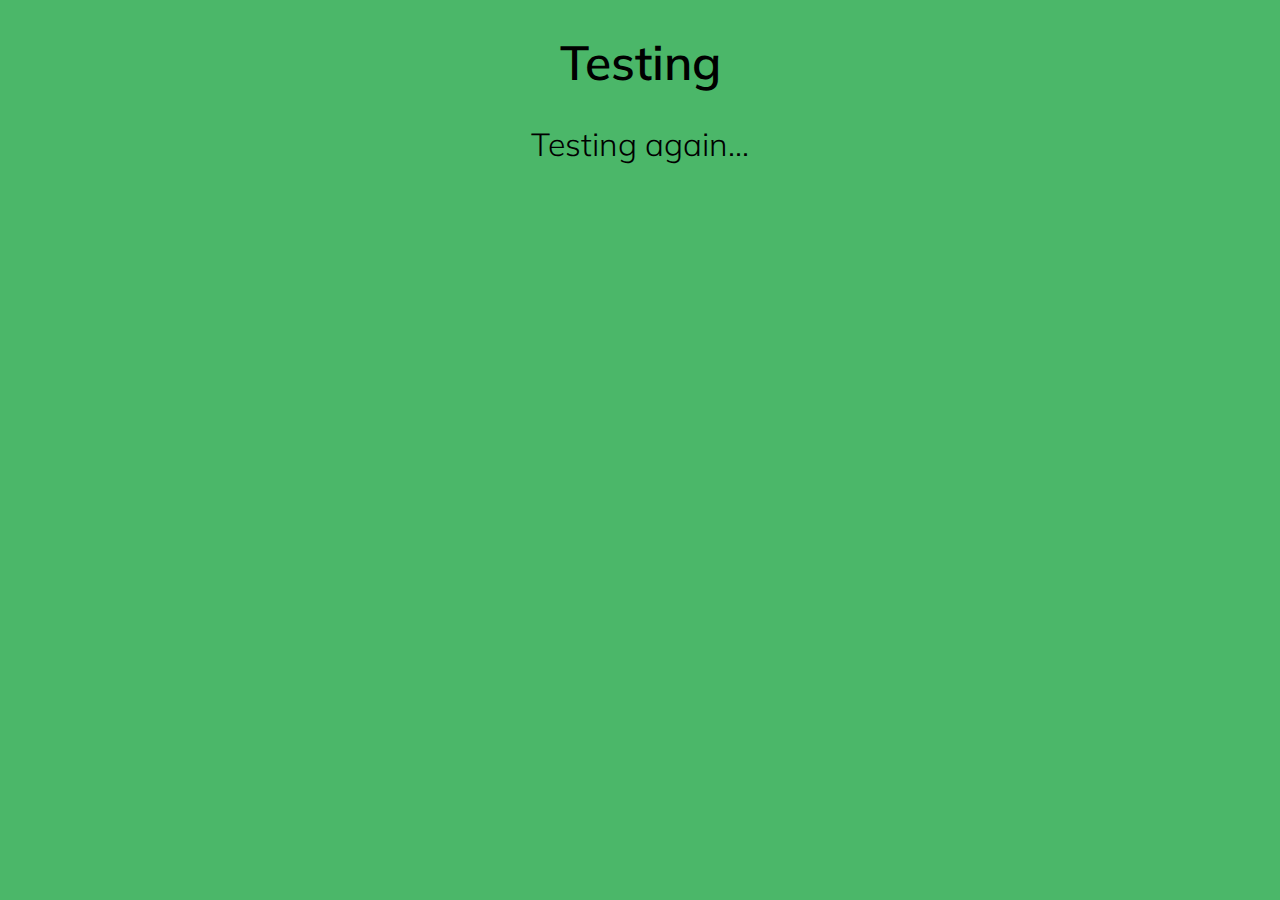
==== index.html @ c8957026 "first commit" ====
<!DOCTYPE html>
<html lang="en">
<head>
    <meta charset="UTF-8">
    <meta http-equiv="X-UA-Compatible" content="IE=edge">
    <meta name="viewport" content="width=device-width, initial-scale=1.0">
    <link rel="preconnect" href="https://fonts.googleapis.com">
    <link rel="preconnect" href="https://fonts.gstatic.com" crossorigin>
    <link href="https://fonts.googleapis.com/css2?family=Mulish:wght@300;400;600;700&display=swap" rel="stylesheet">
    <link rel="stylesheet" type="text/css" href="style.css" />
    <title>Document</title>
</head>
<body>
    <h1>Testing</h1>
    <h2>Testing again...</h2>
</body>
</html>
---- style.css ----
body {
  font-family: "Mulish", arial, serif;
  --color-bg: #4bb769;
  background-color: var(--color-bg);
}

h1 {
  font-size: 3rem;
  font-weight: 600;
  display: flex;
  justify-content: center;
  align-items: center;
}

h2 {
  font-size: 2rem;
  font-weight: 300;
  display: flex;
  justify-content: center;
  align-items: center;
}/*# sourceMappingURL=style.css.map */
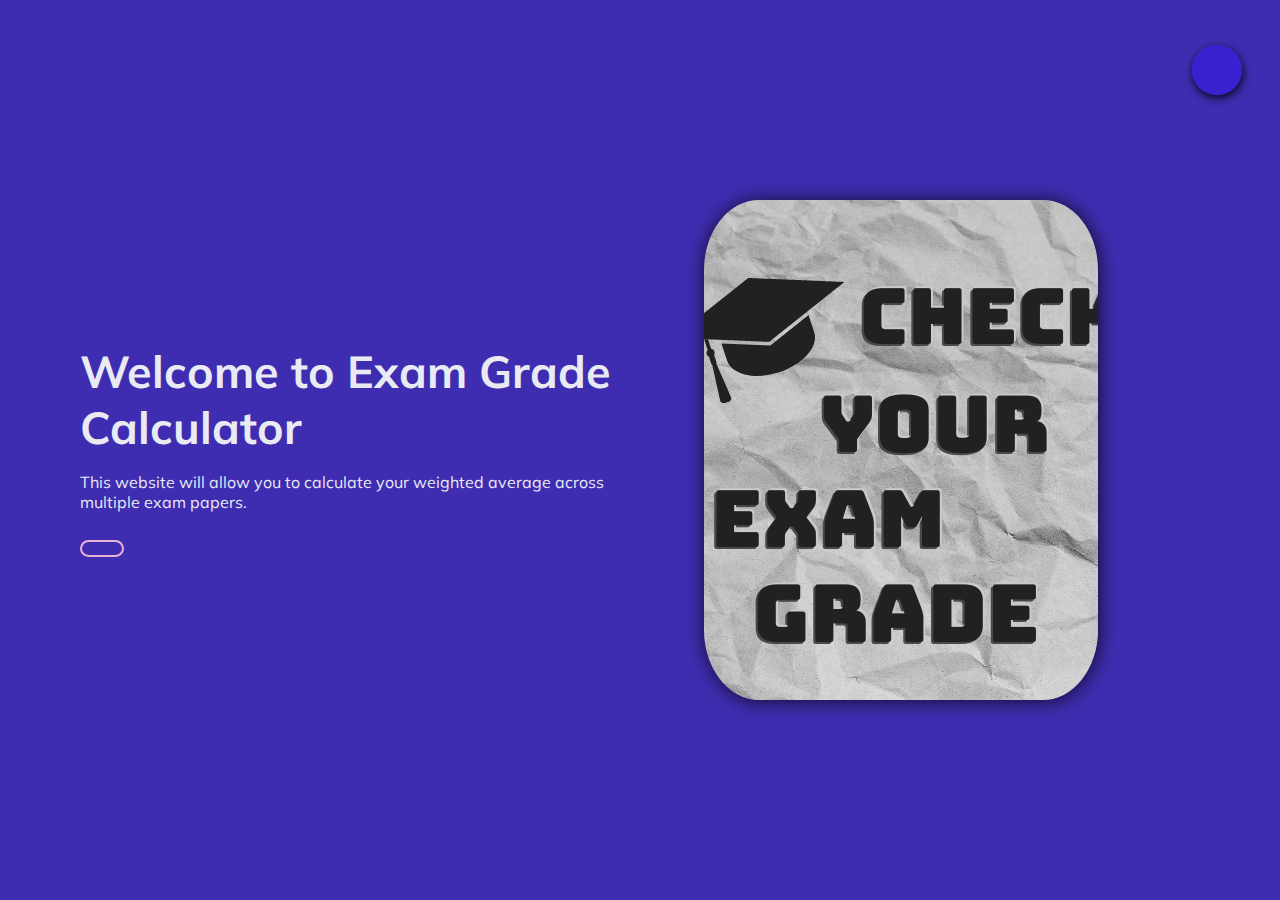
==== commit 40d6a581: "fix structure" ====
--- a/index.html
+++ b/index.html
@@ -4,14 +4,46 @@
     <meta charset="UTF-8">
     <meta http-equiv="X-UA-Compatible" content="IE=edge">
     <meta name="viewport" content="width=device-width, initial-scale=1.0">
-    <link rel="preconnect" href="https://fonts.googleapis.com">
-    <link rel="preconnect" href="https://fonts.gstatic.com" crossorigin>
     <link href="https://fonts.googleapis.com/css2?family=Mulish:wght@300;400;600;700&display=swap" rel="stylesheet">
-    <link rel="stylesheet" type="text/css" href="style.css" />
-    <title>Document</title>
+    <link rel="stylesheet" href="https://cdnjs.cloudflare.com/ajax/libs/font-awesome/6.4.0/css/all.min.css" integrity="sha512-iecdLmaskl7CVkqkXNQ/ZH/XLlvWZOJyj7Yy7tcenmpD1ypASozpmT/E0iPtmFIB46ZmdtAc9eNBvH0H/ZpiBw==" crossorigin="anonymous" referrerpolicy="no-referrer" />
+    <link rel="stylesheet" type="text/css" href="index.css" />
+    
+    <title>CheckYourExamGrade</title>
 </head>
 <body>
-    <h1>Testing</h1>
-    <h2>Testing again...</h2>
+
+    <div class="intro-content">
+
+        <div class="theme-btn">
+            <i class="fas fa-toggle-on"></i>
+        </div>
+    
+
+        <div class="left-header">
+            <h1>Welcome to Exam Grade Calculator <br></h1>
+            <p>This website will allow you to calculate your weighted average across multiple exam papers.</p>
+            <div class="btn-con">
+                <div class="continue-btn">
+                    <span onclick="transitionToPage('/main.html')">
+                        <i class="fa-solid fa-arrow-right"></i>
+                    </span>  
+                </div>
+            </div>
+            
+        </div>
+
+
+        <div class="right-header">
+            <div class="image">
+                <img src="/img/CheckYourExamGrade.png" alt="">
+            </div>
+            
+        </div>
+    
+        
+    </div>
+
+    <script src="theme.js"></script>
+    
 </body>
 </html>--- a/index.css
+++ b/index.css
@@ -0,0 +1,145 @@
+* {
+  margin: 0;
+  padding: 0;
+  box-sizing: border-box;
+  list-style: none;
+}
+
+:root {
+  --color-bg: #2612a7e2;
+  --color-title: #e9eaf3;
+  --color-sec: #e8b4d3;
+  --color-grey: #3a3663;
+  --color-btn-bg: #3820d5e2;
+}
+
+.light-mode {
+  --color-bg: #e8b4d3;
+  --color-title: #e9eaf3;
+  --color-sec: #2612a7e2;
+  --color-grey: #3a3663;
+  --color-btn-bg: #b37499;
+}
+
+body {
+  background-color: var(--color-bg);
+  font-family: "Mulish", sans-serif;
+  color: var(--color-title);
+  line-height-step: 1fr;
+  opacity: 0;
+  transition: opacity 0.4s;
+}
+
+.theme-btn {
+  top: 5%;
+  right: 3%;
+  width: 50px;
+  height: 50px;
+  border-radius: 50%;
+  background-color: var(--color-btn-bg);
+  cursor: pointer;
+  position: fixed;
+  display: flex;
+  justify-content: center;
+  align-items: center;
+  box-shadow: 1px 3px 10px rgba(0, 0, 0, 0.9);
+  transition: all 0.1s ease-in-out;
+}
+.theme-btn:active {
+  transform: translateY(-7px);
+}
+.theme-btn i {
+  font-size: 1.4rem;
+  color: var(--color-title);
+  pointer-events: none;
+}
+
+.intro-content {
+  display: grid;
+  grid-template-columns: repeat(2, 1fr);
+  min-height: 100vh;
+}
+.intro-content .right-header {
+  display: flex;
+  flex-direction: column;
+  justify-content: center;
+  padding-right: 18rem;
+}
+.intro-content .right-header .image {
+  padding-left: 4rem;
+  width: 130%;
+  height: 500px;
+}
+.intro-content .right-header .image img {
+  width: 100%;
+  height: 100%;
+  -o-object-fit: cover;
+     object-fit: cover;
+  transition: all 0.3s ease-in-out;
+  border-radius: 14%;
+  filter: grayscale(100%);
+  box-shadow: 1px 1px 20px rgba(0, 0, 0, 0.8);
+}
+.intro-content .right-header .image img:hover {
+  filter: grayscale(0);
+  box-shadow: 1px 3px 10px var(--color-sec);
+  transform: translateY(-5px);
+  transition: all 0.4s ease-in-out;
+}
+.intro-content .left-header {
+  display: flex;
+  flex-direction: column;
+  justify-content: center;
+  padding-left: 5rem;
+}
+.intro-content .left-header h1 {
+  font-size: 2.8rem;
+  color: var(--color-title);
+  font-family: inherit;
+  display: flex;
+  justify-content: center;
+  align-items: center;
+}
+.intro-content .left-header p {
+  padding-top: 3%;
+}
+.intro-content .left-header .btn-con {
+  display: flex;
+  align-self: flex-start;
+  padding-top: 5%;
+}
+.intro-content .left-header .continue-btn {
+  border-radius: 30px;
+  color: inherit;
+  font-size: 1.2rem;
+  width: auto;
+  height: auto;
+  position: relative;
+  border: 2px solid var(--color-sec);
+  display: flex;
+  align-self: flex-start;
+  display: flex;
+  align-items: center;
+  overflow: hidden;
+  background-color: transparent;
+  padding: 0.4rem 1.25rem;
+  cursor: pointer;
+}
+.intro-content .left-header .continue-btn i {
+  font-size: 2.4rem;
+  color: var(--color-title);
+}
+.intro-content .left-header .continue-btn::before {
+  content: "";
+  position: absolute;
+  top: 0;
+  right: 0;
+  width: 0;
+  height: 100%;
+  background-color: var(--color-sec);
+  transition: width 0.2s linear;
+  z-index: -1;
+}
+.intro-content .left-header .continue-btn:hover::before {
+  width: 100%;
+}/*# sourceMappingURL=index.css.map */